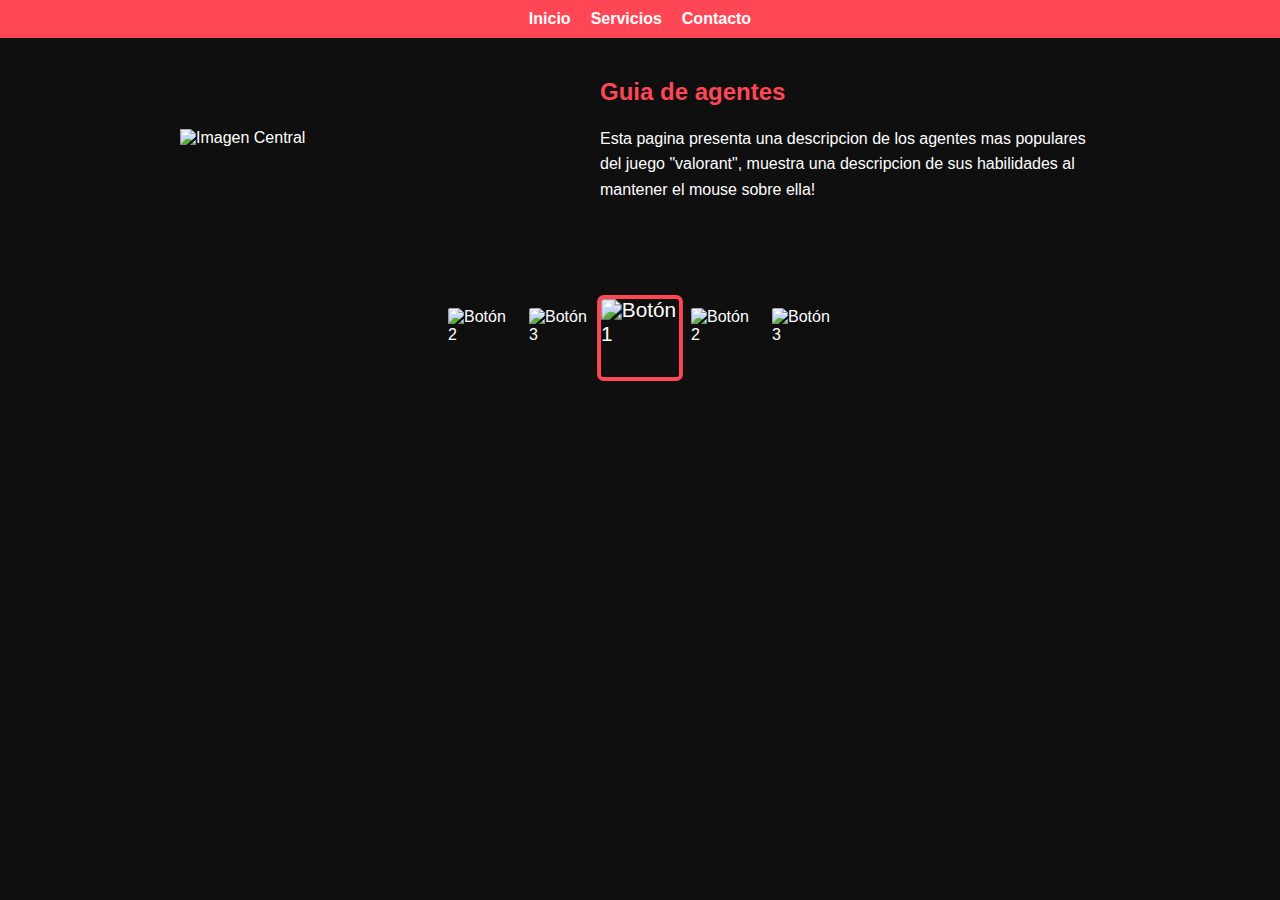
==== Agents/index.html @ 52dbab48 "Add files via upload" ====
<!DOCTYPE html>
<html lang="en">
<head>
    <meta charset="UTF-8">
    <meta name="viewport" content="width=device-width, initial-scale=1.0">
    <title>Página con Slider</title>
    <link rel="stylesheet" href="style.css">
</head>
<body>
    <!-- Barra de navegación -->
    <nav class="navbar">
        <ul>
            <li><a href="#">Inicio</a></li>
            <li><a href="#">Servicios</a></li>
            <li><a href="#">Contacto</a></li>
        </ul>
    </nav>

    <!-- Contenido central -->
    <div class="main-content">
        <div class="image-text-container">
            <div class="image-container">
                <img id="main-image" src="assets/main.png" alt="Imagen Central">
            </div>
            <div class="text-container">
                <h2 id="main-title">Guia de agentes</h2>
                <p id="main-text">Esta pagina presenta una descripcion de los agentes mas populares del juego "valorant", muestra una descripcion de sus habilidades al mantener el mouse sobre ella!</p>
                <div class="image-row" id="image-row">
                    <!-- Imágenes dinámicas se generarán aquí -->
                </div>
            </div>
        </div>
        <br><br>
    </div>

    <!-- Slider -->
    <div class="slider">
    </div>

    <script src="script.js"></script>
</body>
</html>
---- Agents/style.css ----
/* Estilo general */
body {
    margin: 0;
    font-family: Arial, sans-serif;
    background-color: #0f0f0f; /* Fondo negro */
    color: #fefefe; /* Texto blanco */
}

/* Barra de navegación */
.navbar {
    background-color: #ff4655; /* Rojo Valorant */
    padding: 10px 20px;
    display: flex;
    justify-content: space-around;
    align-items: center;
}

.navbar ul {
    list-style: none;
    margin: 0;
    padding: 0;
    display: flex;
    gap: 20px;
}

.navbar ul li {
    display: inline;
}

.navbar ul li a {
    color: #fefefe; /* Blanco */
    text-decoration: none;
    font-weight: bold;
    transition: color 0.3s ease-in-out;
}

.navbar ul li a:hover {
    color: #0f0f0f; /* Negro */
}

/* Contenido central */
.main-content {
    display: flex;
    justify-content: center;
    align-items: center;
    flex-direction: column;
    margin: 20px auto;
    width: 80%;
}

.image-text-container {
    display: flex;
    gap: 20px;
    align-items: center;
    justify-content: center;
    margin-bottom: 30px;
}

.image-container img {
    width: 400px; /* 10% más grande */
    height: auto; /* Mantiene la proporción */
    display: block; /* Elimina el espacio extra alrededor */
    margin: 0 auto; /* Centra la imagen */
    transition: transform 0.5s ease-in-out, opacity 0.5s ease-in-out; /* Animación suave */
}


.text-container {
    max-width: 500px;
}

.text-container h2 {
    font-size: 24px;
    color: #ff4655; /* Rojo Valorant */
    animation: fadeIn 0.8s ease-in-out;
}

.text-container p {
    font-size: 16px;
    line-height: 1.6;
    animation: fadeIn 0.8s ease-in-out;
}

/* Contenedor del slider */
.slider {
    display: flex;
    justify-content: center;
    gap: 15px;
    margin-top: 20px;
}

/* Botones del slider (imágenes cuadradas) */
.slider-button {
    width: 60px;
    height: 60px;
    border: 3px solid #0f0f0f; /* Negro */
    border-radius: 5px; /* Cuadrados */
    object-fit: cover; /* Asegura que la imagen se ajuste correctamente */
    cursor: pointer;
    transition: transform 0.3s ease-in-out, border-color 0.3s ease-in-out;
}

/* Efecto hover */
.slider-button:hover {
    border-color: #ff4655; /* Rojo */
}

/* Botón seleccionado (agrandado y destacado) */
.slider-button.selected {
    transform: scale(1.3); /* Agranda el botón seleccionado */
    border-color: #ff4655; /* Rojo */
}

/* Contenedor de imágenes adicionales */
.image-row {
    display: flex;
    justify-content: center;
    gap: 15px;
    margin-top: 15px;
}

/* Imágenes de la galería */
.gallery-image {
    width: 100px; /* Tamaño fijo */
    height: auto; /* Mantener proporciones */
    border-radius: 5px; /* Bordes suaves */
    box-shadow: 0 4px 8px rgba(0, 0, 0, 0.2);
    cursor: pointer;
    transition: transform 0.3s ease-in-out, box-shadow 0.3s ease-in-out;
}

/* Efecto hover en las imágenes de la galería */
.gallery-image:hover {
    transform: scale(1.1); /* Agranda ligeramente la imagen */
    box-shadow: 0 8px 16px rgba(0, 0, 0, 0.4);
}

/* Animaciones */
@keyframes fadeIn {
    from {
        opacity: 0;
        transform: translateY(10px);
    }
    to {
        opacity: 1;
        transform: translateY(0);
    }
}

.image-container img.animate {
    transform: scale(1.1); /* Aumenta su tamaño temporalmente al cambiar */
    opacity: 0.8; /* Efecto visual de transición */
}

.text-container.animate {
    animation: fadeIn 1s ease-in-out;
}

/* Media Queries */

/* Tablets (pantallas entre 600px y 1024px) */
@media (max-width: 1024px) {
    .image-container img {
        width: 300px; /* Ajustar tamaño en tablets */
    }

    .text-container {
        max-width: 90%; /* Reducir ancho del texto */
    }

    .gallery-image {
        width: 80px; /* Reducir tamaño de las imágenes de la galería */
    }

    .slider-button {
        width: 50px; /* Botones más pequeños */
        height: 50px;
    }
}

/* Celulares (pantallas de 600px o menos) */
@media (max-width: 600px) {
    .navbar ul {
        flex-direction: column; /* Navegación vertical */
        align-items: center;
    }

    .image-text-container {
        flex-direction: column; /* Diseño vertical */
        gap: 10px;
    }

    .text-container {
        max-width: 100%; /* Texto fluido */
        text-align: center; /* Centrar texto */
    }

    .image-container img {
        width: 100%; /* Imagen central adaptada */
    }

    .gallery-image {
        width: 70px; /* Más pequeño en móviles */
    }

    .slider-button {
        width: 45px; /* Botones más pequeños */
        height: 45px;
    }
}
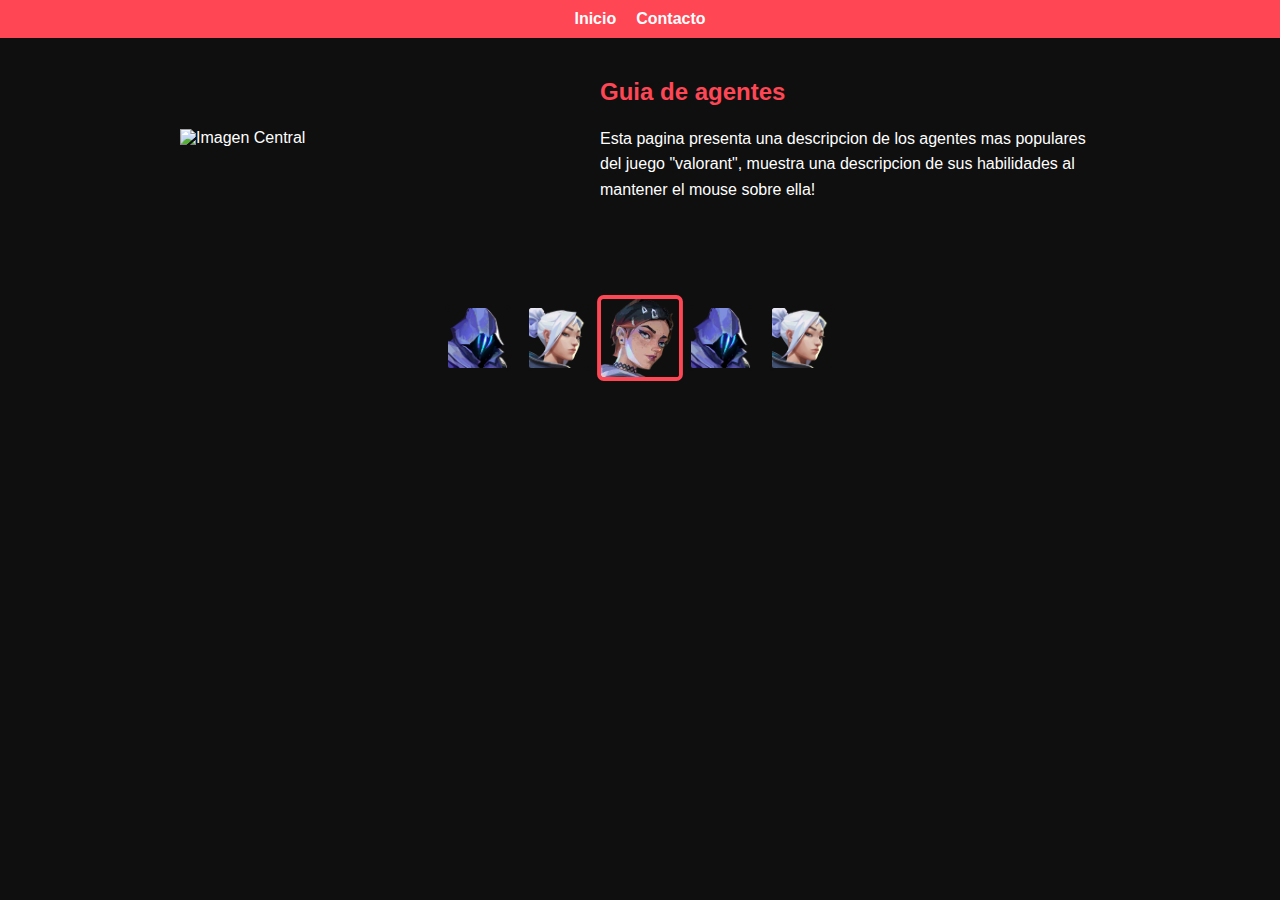
==== commit e950e469: "Update index.html" ====
--- a/Agents/index.html
+++ b/Agents/index.html
@@ -11,7 +11,6 @@
     <nav class="navbar">
         <ul>
             <li><a href="#">Inicio</a></li>
-            <li><a href="#">Servicios</a></li>
             <li><a href="#">Contacto</a></li>
         </ul>
     </nav>
@@ -33,7 +32,6 @@
         <br><br>
     </div>
 
-    <!-- Slider -->
     <div class="slider">
     </div>
 
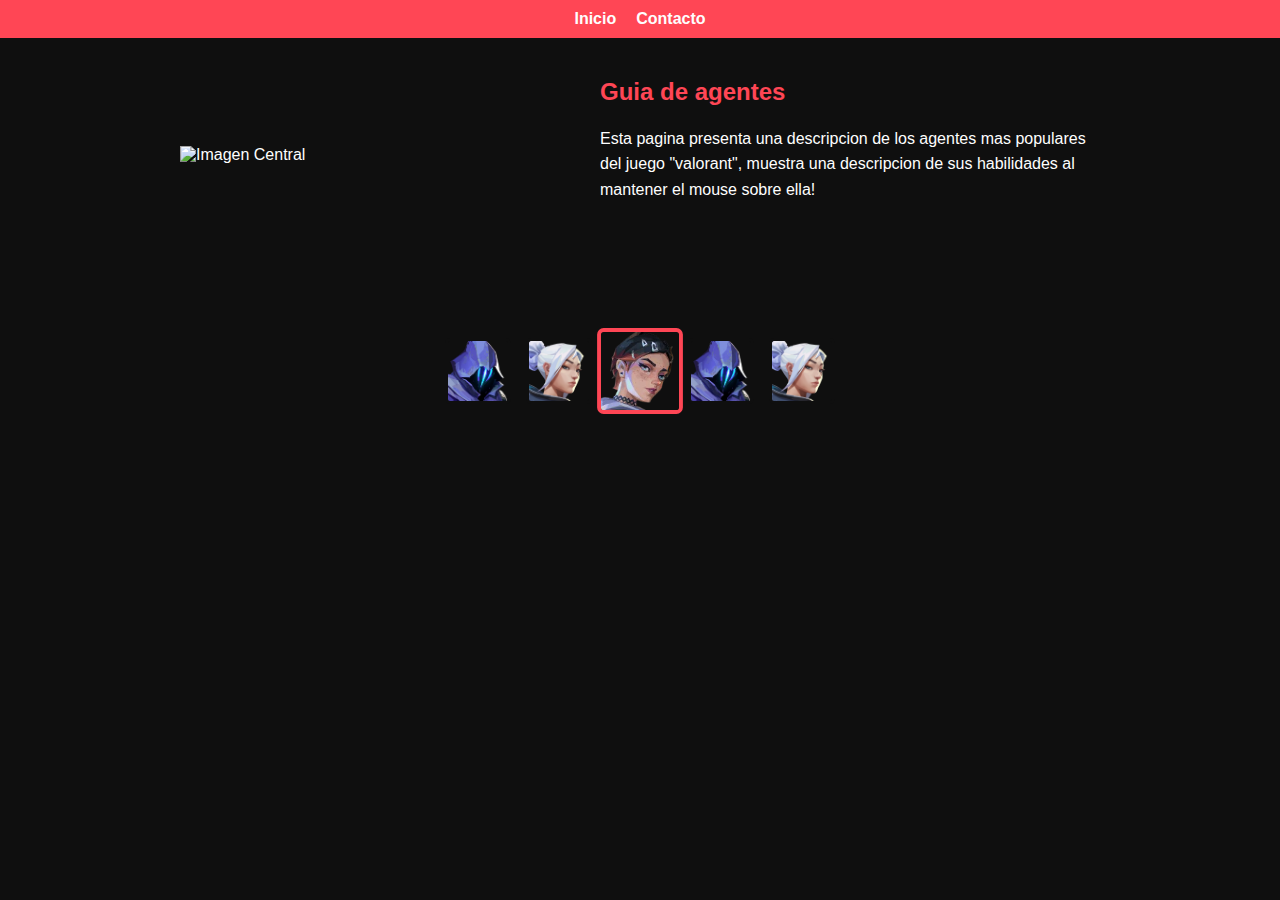
==== commit 74ab3d34: "Update index.html" ====
--- a/Agents/index.html
+++ b/Agents/index.html
@@ -24,8 +24,8 @@
             <div class="text-container">
                 <h2 id="main-title">Guia de agentes</h2>
                 <p id="main-text">Esta pagina presenta una descripcion de los agentes mas populares del juego "valorant", muestra una descripcion de sus habilidades al mantener el mouse sobre ella!</p>
+                <br>
                 <div class="image-row" id="image-row">
-                    <!-- Imágenes dinámicas se generarán aquí -->
                 </div>
             </div>
         </div>
--- a/Agents/style.css
+++ b/Agents/style.css
@@ -28,14 +28,14 @@
 }
 
 .navbar ul li a {
-    color: #fefefe; /* Blanco */
+    color: #fefefe; 
     text-decoration: none;
     font-weight: bold;
     transition: color 0.3s ease-in-out;
 }
 
 .navbar ul li a:hover {
-    color: #0f0f0f; /* Negro */
+    color: #0f0f0f; 
 }
 
 /* Contenido central */
@@ -57,7 +57,7 @@
 }
 
 .image-container img {
-    width: 400px; /* 10% más grande */
+    width: 400px; 
     height: auto; /* Mantiene la proporción */
     display: block; /* Elimina el espacio extra alrededor */
     margin: 0 auto; /* Centra la imagen */
@@ -71,7 +71,7 @@
 
 .text-container h2 {
     font-size: 24px;
-    color: #ff4655; /* Rojo Valorant */
+    color: #ff4655; 
     animation: fadeIn 0.8s ease-in-out;
 }
 
@@ -93,7 +93,7 @@
 .slider-button {
     width: 60px;
     height: 60px;
-    border: 3px solid #0f0f0f; /* Negro */
+    border: 3px solid #0f0f0f;
     border-radius: 5px; /* Cuadrados */
     object-fit: cover; /* Asegura que la imagen se ajuste correctamente */
     cursor: pointer;
@@ -102,13 +102,13 @@
 
 /* Efecto hover */
 .slider-button:hover {
-    border-color: #ff4655; /* Rojo */
+    border-color: #ff4655;
 }
 
 /* Botón seleccionado (agrandado y destacado) */
 .slider-button.selected {
     transform: scale(1.3); /* Agranda el botón seleccionado */
-    border-color: #ff4655; /* Rojo */
+    border-color: #ff4655; 
 }
 
 /* Contenedor de imágenes adicionales */
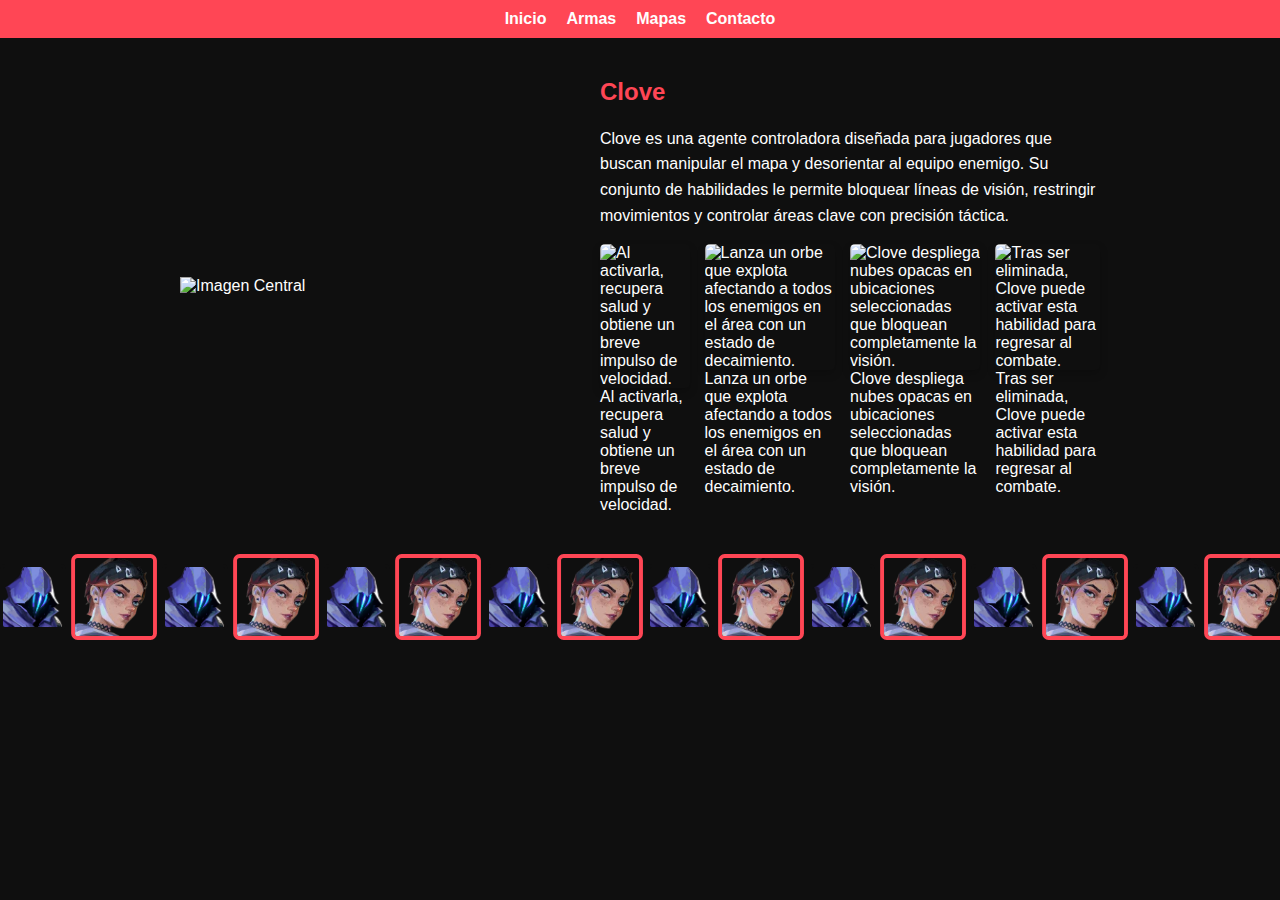
==== commit dfd05212: "Update index.html" ====
--- a/Agents/index.html
+++ b/Agents/index.html
@@ -11,6 +11,8 @@
     <nav class="navbar">
         <ul>
             <li><a href="#">Inicio</a></li>
+            <li><a href="#">Armas</a></li>
+            <li><a href="#">Mapas</a></li>
             <li><a href="#">Contacto</a></li>
         </ul>
     </nav>
@@ -18,23 +20,25 @@
     <!-- Contenido central -->
     <div class="main-content">
         <div class="image-text-container">
+            <!-- Imagen principal -->
             <div class="image-container">
-                <img id="main-image" src="assets/main.png" alt="Imagen Central">
+                <img id="main-image" src="" alt="Imagen Central">
             </div>
+            <!-- Texto principal -->
             <div class="text-container">
-                <h2 id="main-title">Guia de agentes</h2>
-                <p id="main-text">Esta pagina presenta una descripcion de los agentes mas populares del juego "valorant", muestra una descripcion de sus habilidades al mantener el mouse sobre ella!</p>
-                <br>
+                <h2 id="main-title"></h2>
+                <p id="main-text"></p>
+                <!-- Galería de imágenes debajo del texto -->
                 <div class="image-row" id="image-row">
                 </div>
             </div>
         </div>
-        <br><br>
     </div>
 
-    <div class="slider">
+    <div class="slider" id="slider">
     </div>
 
     <script src="script.js"></script>
 </body>
 </html>
+
